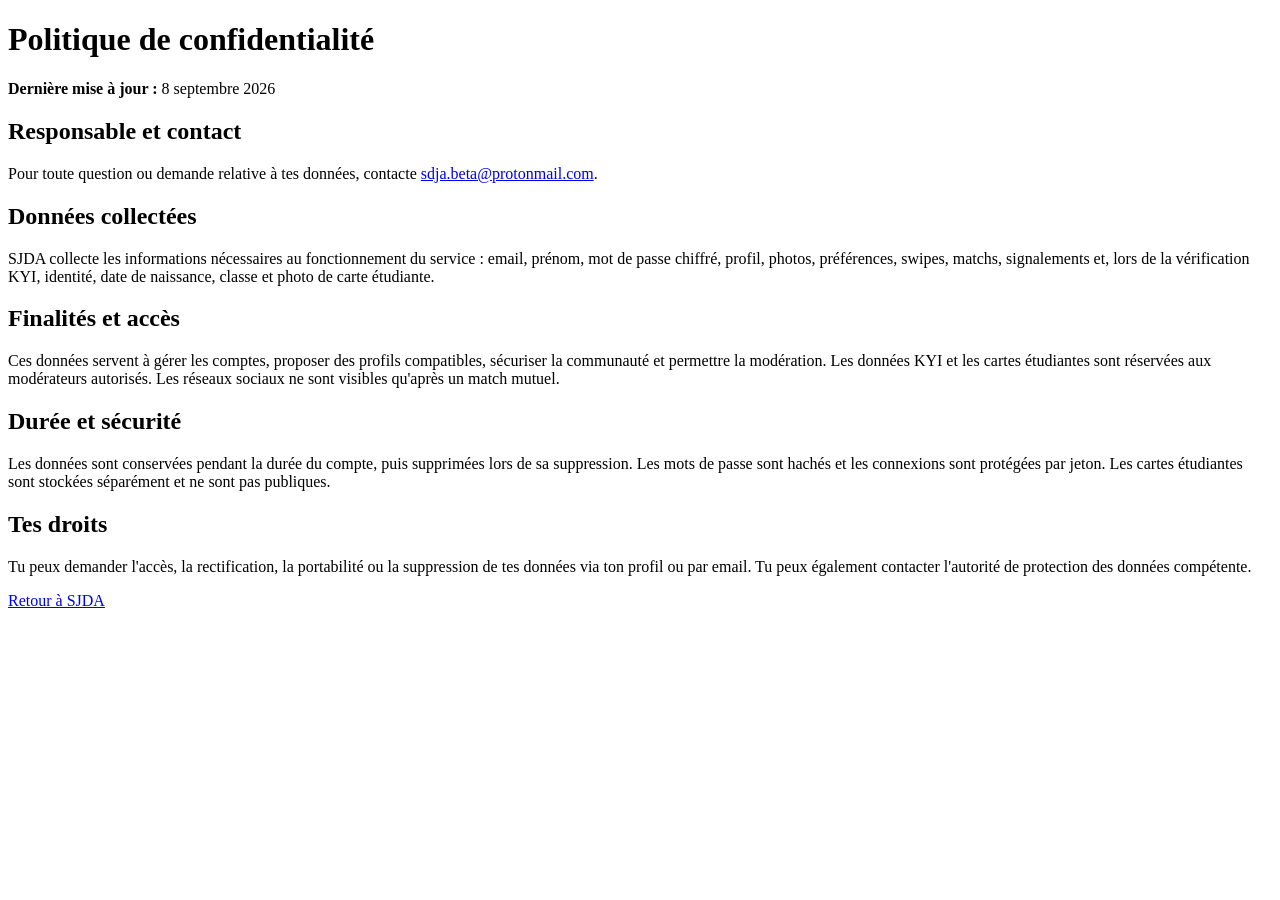
==== frontend/privacy.html @ 1da36e99 "feat: add GDPR privacy controls and support contact Co-authored-by: Copilot App <223556219+Copilot@u" ====
<!DOCTYPE html>
<html lang="fr">
<head>
  <meta charset="UTF-8">
  <meta name="viewport" content="width=device-width, initial-scale=1">
  <title>SJDA - Politique de confidentialité</title>
  <link rel="stylesheet" href="/static/style.css">
</head>
<body>
  <main class="privacy-page">
    <h1>Politique de confidentialité</h1>
    <p><strong>Dernière mise à jour :</strong> 8 septembre 2026</p>
    <h2>Responsable et contact</h2>
    <p>Pour toute question ou demande relative à tes données, contacte
      <a href="mailto:sdja.beta@protonmail.com">sdja.beta@protonmail.com</a>.</p>
    <h2>Données collectées</h2>
    <p>SJDA collecte les informations nécessaires au fonctionnement du service :
      email, prénom, mot de passe chiffré, profil, photos, préférences, swipes,
      matchs, signalements et, lors de la vérification KYI, identité, date de
      naissance, classe et photo de carte étudiante.</p>
    <h2>Finalités et accès</h2>
    <p>Ces données servent à gérer les comptes, proposer des profils compatibles,
      sécuriser la communauté et permettre la modération. Les données KYI et les
      cartes étudiantes sont réservées aux modérateurs autorisés. Les réseaux
      sociaux ne sont visibles qu'après un match mutuel.</p>
    <h2>Durée et sécurité</h2>
    <p>Les données sont conservées pendant la durée du compte, puis supprimées
      lors de sa suppression. Les mots de passe sont hachés et les connexions
      sont protégées par jeton. Les cartes étudiantes sont stockées séparément
      et ne sont pas publiques.</p>
    <h2>Tes droits</h2>
    <p>Tu peux demander l'accès, la rectification, la portabilité ou la
      suppression de tes données via ton profil ou par email. Tu peux également
      contacter l'autorité de protection des données compétente.</p>
    <p><a href="/">Retour à SJDA</a></p>
  </main>
</body>
</html>
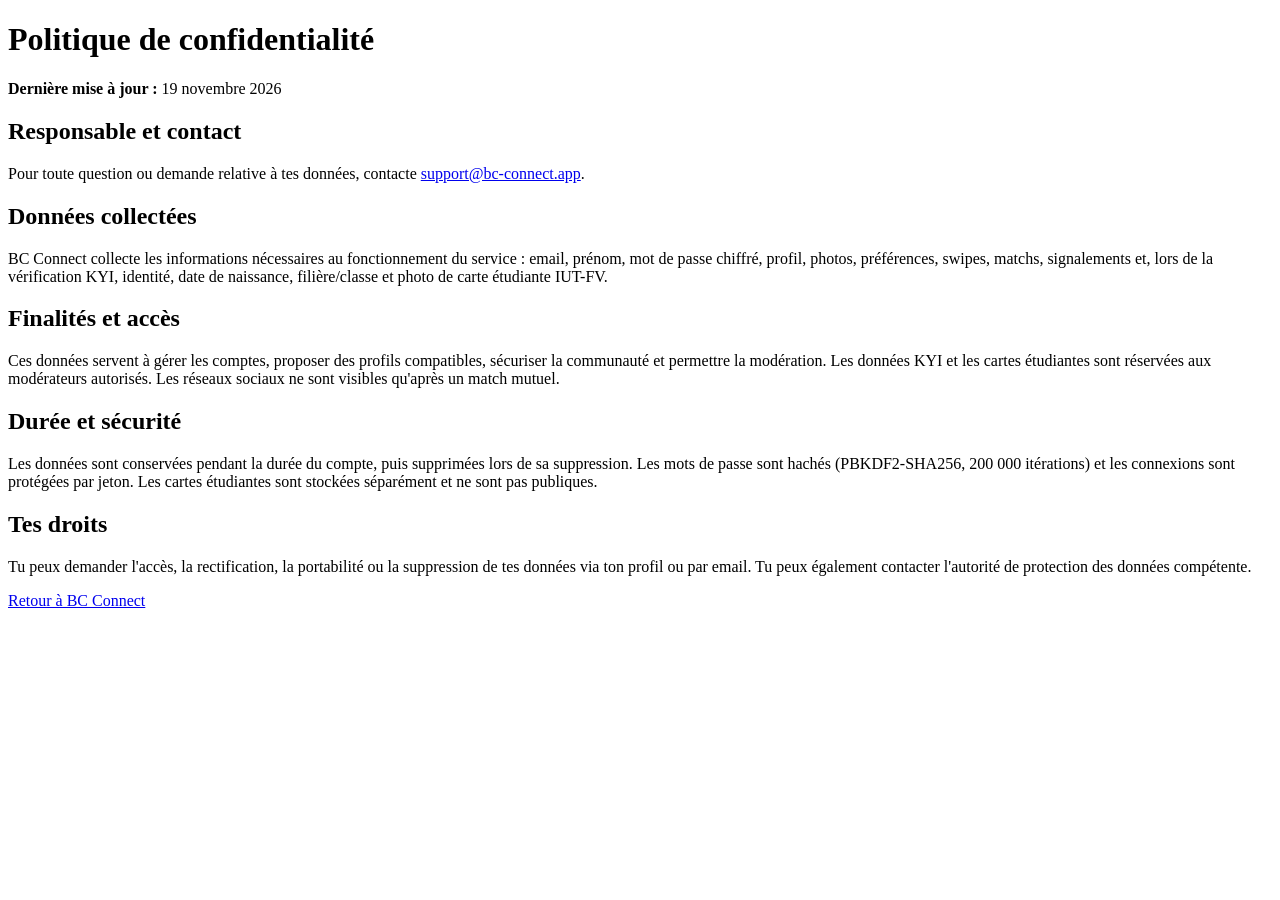
==== commit 96ba22d3: "feat: rebrand SJDA to BC Connect for IUT-FV Bandjoun Complete rebranding from SJDA (Saint Jean Datin" ====
--- a/frontend/privacy.html
+++ b/frontend/privacy.html
@@ -3,21 +3,21 @@
 <head>
   <meta charset="UTF-8">
   <meta name="viewport" content="width=device-width, initial-scale=1">
-  <title>SJDA - Politique de confidentialité</title>
+  <title>BC Connect - Politique de confidentialité</title>
   <link rel="stylesheet" href="/static/style.css">
 </head>
 <body>
   <main class="privacy-page">
     <h1>Politique de confidentialité</h1>
-    <p><strong>Dernière mise à jour :</strong> 8 septembre 2026</p>
+    <p><strong>Dernière mise à jour :</strong> 19 novembre 2026</p>
     <h2>Responsable et contact</h2>
     <p>Pour toute question ou demande relative à tes données, contacte
-      <a href="mailto:sdja.beta@protonmail.com">sdja.beta@protonmail.com</a>.</p>
+      <a href="mailto:support@bc-connect.app">support@bc-connect.app</a>.</p>
     <h2>Données collectées</h2>
-    <p>SJDA collecte les informations nécessaires au fonctionnement du service :
+    <p>BC Connect collecte les informations nécessaires au fonctionnement du service :
       email, prénom, mot de passe chiffré, profil, photos, préférences, swipes,
       matchs, signalements et, lors de la vérification KYI, identité, date de
-      naissance, classe et photo de carte étudiante.</p>
+      naissance, filière/classe et photo de carte étudiante IUT-FV.</p>
     <h2>Finalités et accès</h2>
     <p>Ces données servent à gérer les comptes, proposer des profils compatibles,
       sécuriser la communauté et permettre la modération. Les données KYI et les
@@ -25,14 +25,14 @@
       sociaux ne sont visibles qu'après un match mutuel.</p>
     <h2>Durée et sécurité</h2>
     <p>Les données sont conservées pendant la durée du compte, puis supprimées
-      lors de sa suppression. Les mots de passe sont hachés et les connexions
+      lors de sa suppression. Les mots de passe sont hachés (PBKDF2-SHA256, 200 000 itérations) et les connexions
       sont protégées par jeton. Les cartes étudiantes sont stockées séparément
       et ne sont pas publiques.</p>
     <h2>Tes droits</h2>
     <p>Tu peux demander l'accès, la rectification, la portabilité ou la
       suppression de tes données via ton profil ou par email. Tu peux également
       contacter l'autorité de protection des données compétente.</p>
-    <p><a href="/">Retour à SJDA</a></p>
+    <p><a href="/">Retour à BC Connect</a></p>
   </main>
 </body>
 </html>
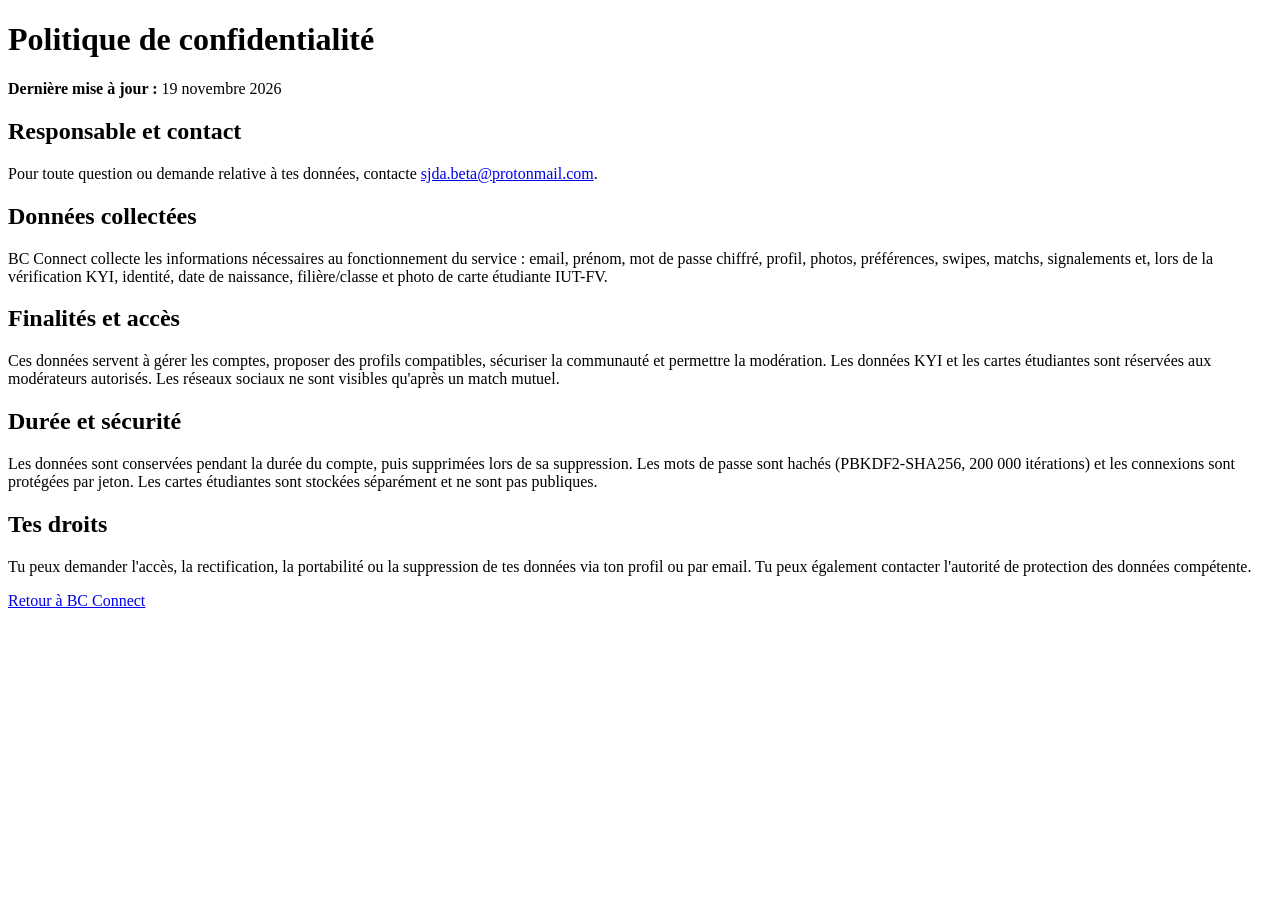
==== commit 954b352c: "fix: corriger l'adresse email de support Remplace support@bc-connect.app par sjda.beta@protonmail.co" ====
--- a/frontend/privacy.html
+++ b/frontend/privacy.html
@@ -12,7 +12,7 @@
     <p><strong>Dernière mise à jour :</strong> 19 novembre 2026</p>
     <h2>Responsable et contact</h2>
     <p>Pour toute question ou demande relative à tes données, contacte
-      <a href="mailto:support@bc-connect.app">support@bc-connect.app</a>.</p>
+      <a href="mailto:sjda.beta@protonmail.com">sjda.beta@protonmail.com</a>.</p>
     <h2>Données collectées</h2>
     <p>BC Connect collecte les informations nécessaires au fonctionnement du service :
       email, prénom, mot de passe chiffré, profil, photos, préférences, swipes,
